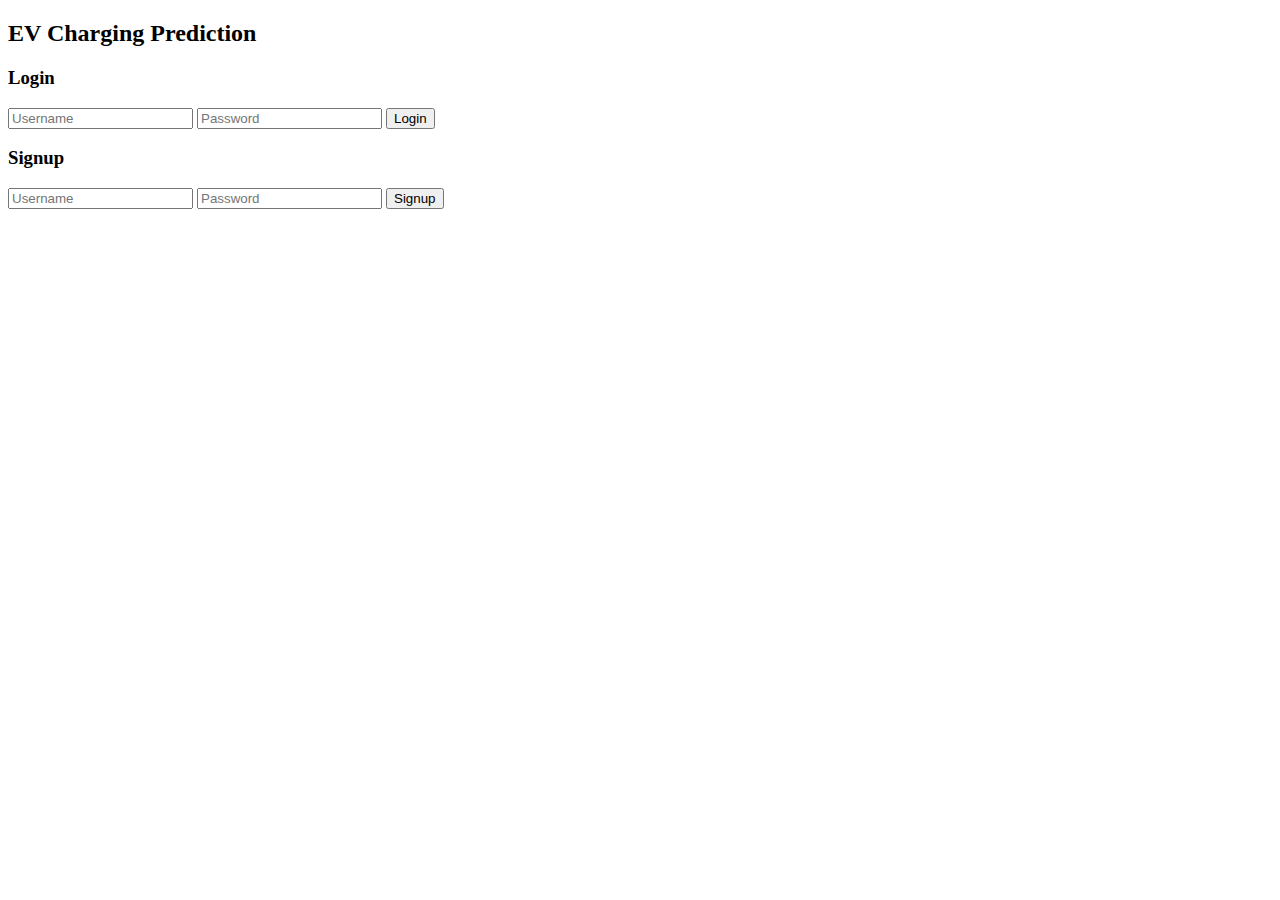
==== templates/index.html @ c0d6a4f4 "Add files via upload" ====
<!DOCTYPE html>
<html lang="en">
<head>
    <meta charset="UTF-8">
    <meta name="viewport" content="width=device-width, initial-scale=1.0">
    <title>EV Charging Prediction - Login & Signup</title>
    <link rel="stylesheet" href="{{ url_for('static', filename='styles.css') }}">
</head>
<body>
    <div class="container">
        <h2>EV Charging Prediction</h2

        <div class="form-container">
            <!-- Login Form -->
            <div class="form-box">
                <h3>Login</h3>
                <form method="POST">
                    <input type="text" name="login_username" placeholder="Username" required>
                    <input type="password" name="login_password" placeholder="Password" required>
                    <button type="submit">Login</button>
                </form>
            </div>

            <!-- Signup Form -->
            <div class="form-box">
                <h3>Signup</h3>
                <form method="POST">
                    <input type="text" name="signup_username" placeholder="Username" required>
                    <input type="password" name="signup_password" placeholder="Password" required>
                    <button type="submit">Signup</button>
                </form>
            </div>
        </div>
    </div>
</body>
</html>
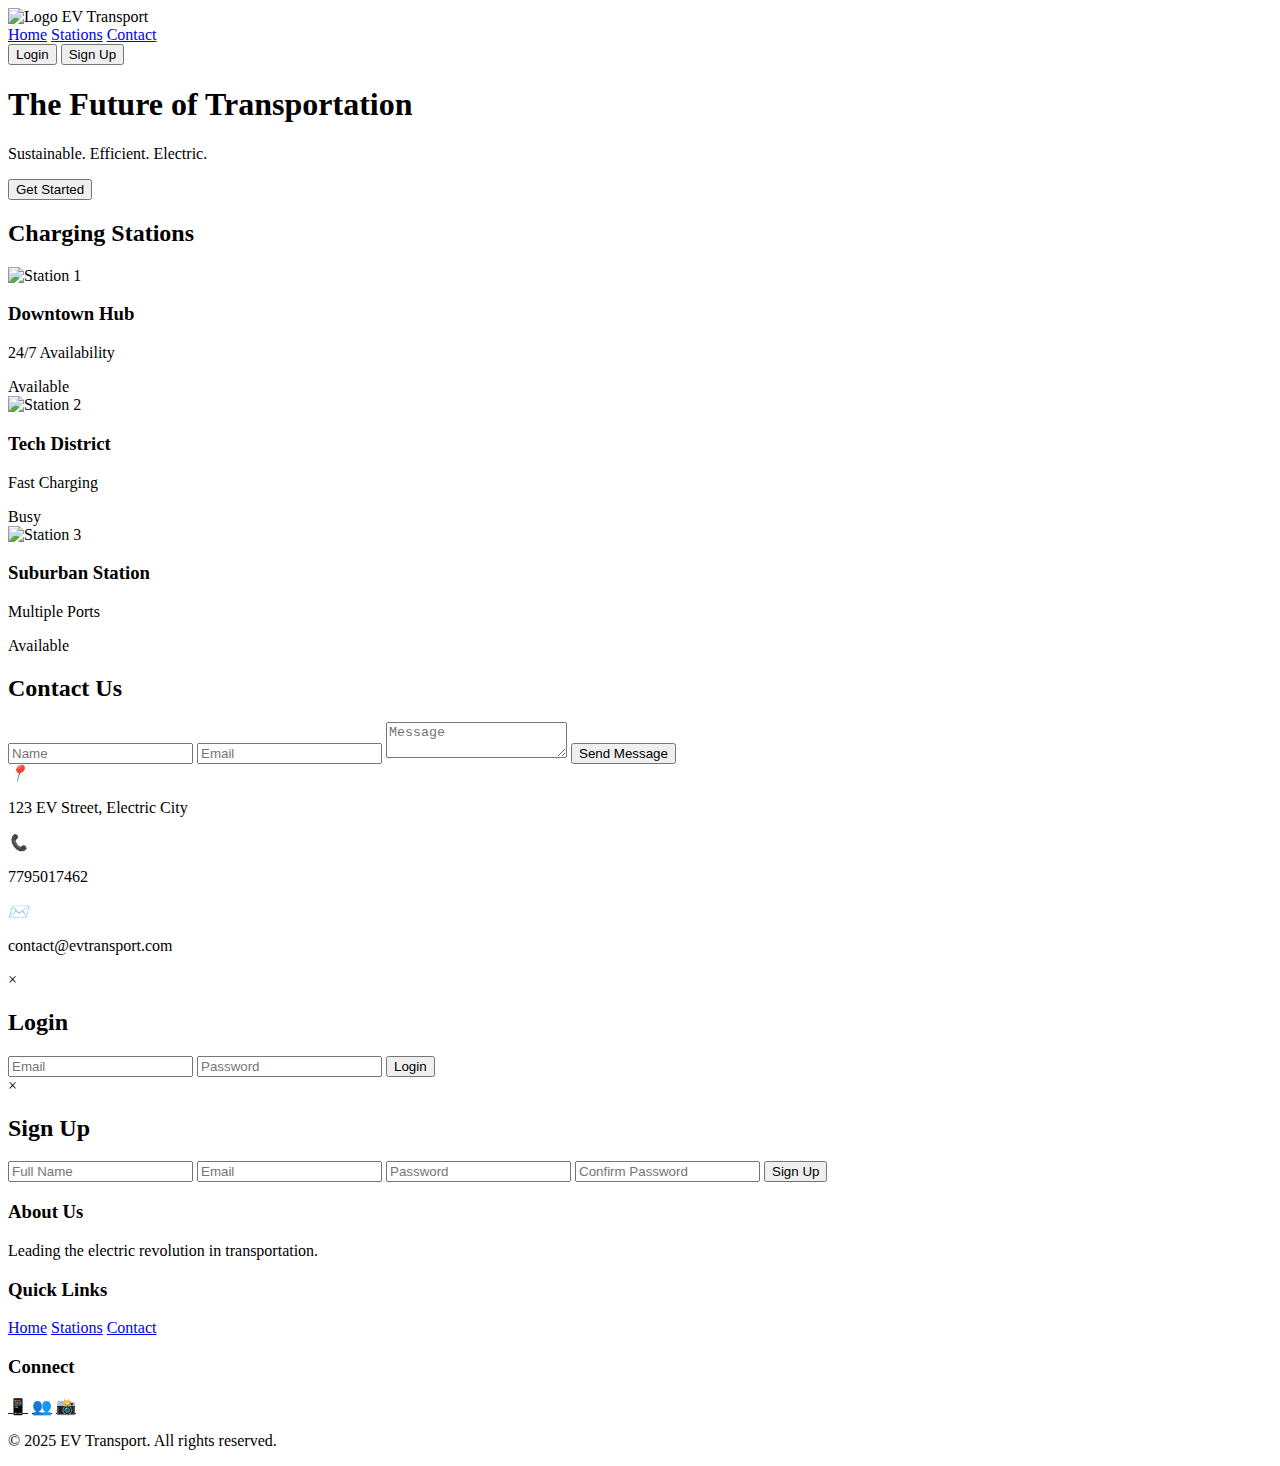
==== commit 2589890e: "Update index.html" ====
--- a/templates/index.html
+++ b/templates/index.html
@@ -3,34 +3,140 @@
 <head>
     <meta charset="UTF-8">
     <meta name="viewport" content="width=device-width, initial-scale=1.0">
-    <title>EV Charging Prediction - Login & Signup</title>
-    <link rel="stylesheet" href="{{ url_for('static', filename='styles.css') }}">
+    <title>EV Transport Solutions</title>
+    <link rel="stylesheet" href="style.css">
 </head>
 <body>
-    <div class="container">
-        <h2>EV Charging Prediction</h2
+    <nav class="navbar">
+        <div class="nav-brand">
+            <img src="https://th.bing.com/th/id/OIP.2-0AdJlz5s9TylR2nBpjTAHaGT?w=230&h=194&c=7&r=0&o=5&dpr=1.5&pid=1.7" alt="Logo" class="logo">
+            <span>EV Transport</span>
+        </div>
+        <div class="nav-links">
+            <a href="#home" class="active">Home</a>
+            <a href="#stations">Stations</a>
+            <a href="#contact">Contact</a>
+        </div>
+        <div class="auth-buttons">
+            <button class="login-btn" onclick="toggleModal('loginModal')">Login</button>
+            <button class="signup-btn" onclick="toggleModal('signupModal')">Sign Up</button>
+        </div>
+    </nav>
 
-        <div class="form-container">
-            <!-- Login Form -->
-            <div class="form-box">
-                <h3>Login</h3>
-                <form method="POST">
-                    <input type="text" name="login_username" placeholder="Username" required>
-                    <input type="password" name="login_password" placeholder="Password" required>
-                    <button type="submit">Login</button>
+    <main>
+        <section id="home" class="hero">
+            <div class="hero-content">
+                <h1>The Future of Transportation</h1>
+                <p>Sustainable. Efficient. Electric.</p>
+                <button class="cta-btn">Get Started</button>
+            </div>
+        </section>
+
+        <section id="stations" class="stations">
+            <h2>Charging Stations</h2>
+            <div class="station-grid">
+                <div class="station-card">
+                    <img src="https://images.unsplash.com/photo-1593941707882-a5bba14938c7?w=400&h=300&fit=crop&auto=format" alt="Station 1">
+                    <h3>Downtown Hub</h3>
+                    <p>24/7 Availability</p>
+                    <span class="status available">Available</span>
+                </div>
+                <div class="station-card">
+                    <img src="https://images.unsplash.com/photo-1615526675250-dbe5d4302ae0?w=400&h=300&fit=crop&auto=format" alt="Station 2">
+                    <h3>Tech District</h3>
+                    <p>Fast Charging</p>
+                    <span class="status busy">Busy</span>
+                </div>
+                <div class="station-card">
+                    <img src="https://th.bing.com/th/id/OIP.7E4q8ORQ-qLXQRxS_uyEjQHaD4?w=286&h=180&c=7&r=0&o=5&dpr=1.5&pid=1.7" alt="Station 3">
+                    <h3>Suburban Station</h3>
+                    <p>Multiple Ports</p>
+                    <span class="status available">Available</span>
+                </div>
+            </div>
+        </section>
+
+        <section id="contact" class="contact">
+            <h2>Contact Us</h2>
+            <div class="contact-container">
+                <form class="contact-form">
+                    <input type="text" placeholder="Name" required>
+                    <input type="email" placeholder="Email" required>
+                    <textarea placeholder="Message" required></textarea>
+                    <button type="submit">Send Message</button>
                 </form>
+                <div class="contact-info">
+                    <div class="info-item">
+                        <i class="icon">📍</i>
+                        <p>123 EV Street, Electric City</p>
+                    </div>
+                    <div class="info-item">
+                        <i class="icon">📞</i>
+                        <p>7795017462</p>
+                    </div>
+                    <div class="info-item">
+                        <i class="icon">✉️</i>
+                        <p>contact@evtransport.com</p>
+                    </div>
+                </div>
             </div>
+        </section>
+    </main>
 
-            <!-- Signup Form -->
-            <div class="form-box">
-                <h3>Signup</h3>
-                <form method="POST">
-                    <input type="text" name="signup_username" placeholder="Username" required>
-                    <input type="password" name="signup_password" placeholder="Password" required>
-                    <button type="submit">Signup</button>
-                </form>
+    <!-- Login Modal -->
+    <div id="loginModal" class="modal">
+        <div class="modal-content">
+            <span class="close" onclick="toggleModal('loginModal')">&times;</span>
+            <h2>Login</h2>
+            <form class="auth-form">
+                <input type="email" placeholder="Email" required>
+                <input type="password" placeholder="Password" required>
+                <button type="submit">Login</button>
+            </form>
+        </div>
+    </div>
+
+    <!-- Signup Modal -->
+    <div id="signupModal" class="modal">
+        <div class="modal-content">
+            <span class="close" onclick="toggleModal('signupModal')">&times;</span>
+            <h2>Sign Up</h2>
+            <form class="auth-form">
+                <input type="text" placeholder="Full Name" required>
+                <input type="email" placeholder="Email" required>
+                <input type="password" placeholder="Password" required>
+                <input type="password" placeholder="Confirm Password" required>
+                <button type="submit">Sign Up</button>
+            </form>
+        </div>
+    </div>
+
+    <footer>
+        <div class="footer-content">
+            <div class="footer-section">
+                <h3>About Us</h3>
+                <p>Leading the electric revolution in transportation.</p>
+            </div>
+            <div class="footer-section">
+                <h3>Quick Links</h3>
+                <a href="#home">Home</a>
+                <a href="#stations">Stations</a>
+                <a href="#contact">Contact</a>
+            </div>
+            <div class="footer-section">
+                <h3>Connect</h3>
+                <div class="social-links">
+                    <a href="#" class="social-icon">📱</a>
+                    <a href="#" class="social-icon">👥</a>
+                    <a href="#" class="social-icon">📸</a>
+                </div>
             </div>
         </div>
-    </div>
+        <div class="footer-bottom">
+            <p>&copy; 2025 EV Transport. All rights reserved.</p>
+        </div>
+    </footer>
+
+    <script src="script.js"></script>
 </body>
 </html>
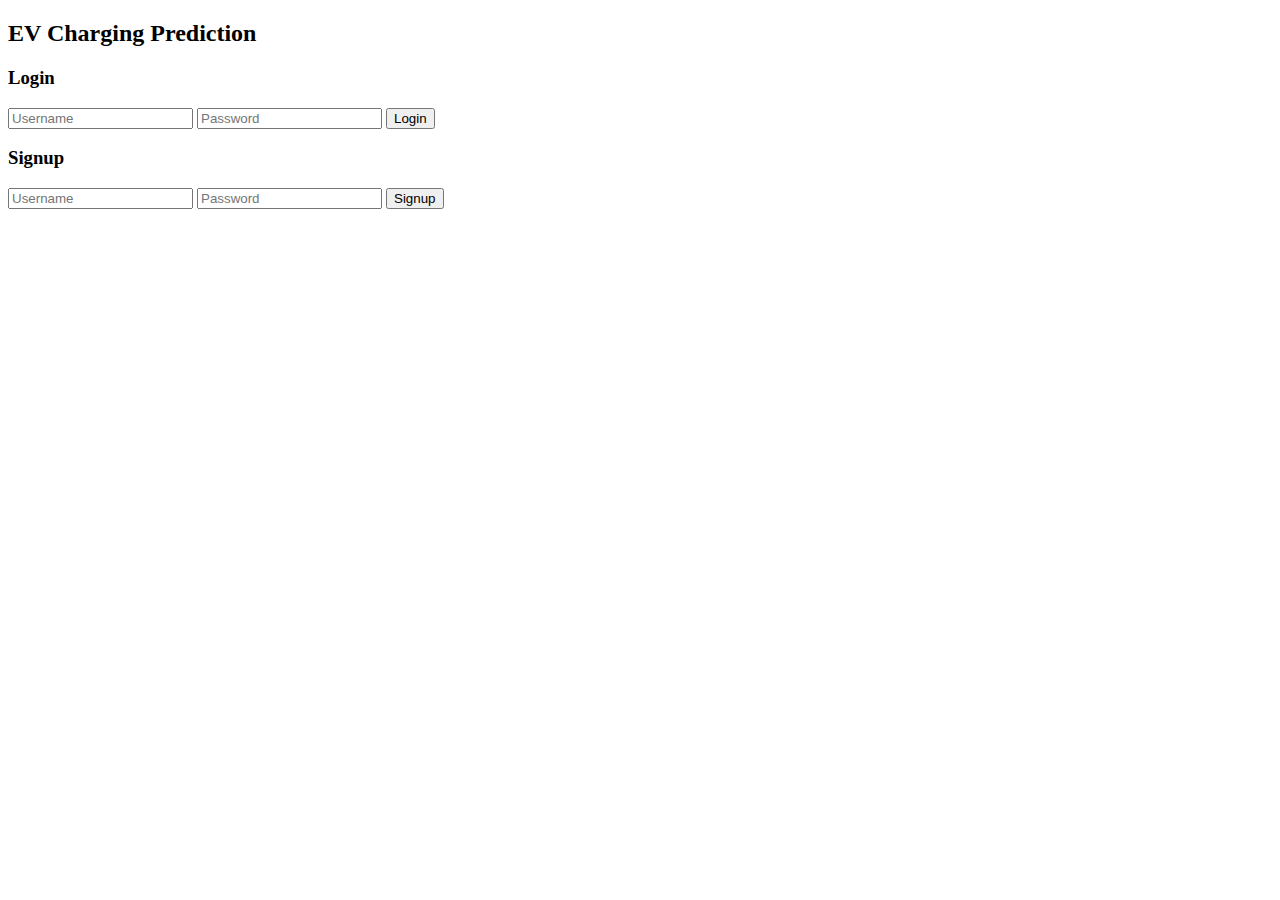
==== commit 0d8c5b14: "Update index.html" ====
--- a/templates/index.html
+++ b/templates/index.html
@@ -3,140 +3,34 @@
 <head>
     <meta charset="UTF-8">
     <meta name="viewport" content="width=device-width, initial-scale=1.0">
-    <title>EV Transport Solutions</title>
-    <link rel="stylesheet" href="style.css">
+    <title>EV Charging Prediction - Login & Signup</title>
+    <link rel="stylesheet" href="{{ url_for('static', filename='styles.css') }}">
 </head>
 <body>
-    <nav class="navbar">
-        <div class="nav-brand">
-            <img src="https://th.bing.com/th/id/OIP.2-0AdJlz5s9TylR2nBpjTAHaGT?w=230&h=194&c=7&r=0&o=5&dpr=1.5&pid=1.7" alt="Logo" class="logo">
-            <span>EV Transport</span>
-        </div>
-        <div class="nav-links">
-            <a href="#home" class="active">Home</a>
-            <a href="#stations">Stations</a>
-            <a href="#contact">Contact</a>
-        </div>
-        <div class="auth-buttons">
-            <button class="login-btn" onclick="toggleModal('loginModal')">Login</button>
-            <button class="signup-btn" onclick="toggleModal('signupModal')">Sign Up</button>
-        </div>
-    </nav>
+    <div class="container">
+        <h2>EV Charging Prediction</h2
 
-    <main>
-        <section id="home" class="hero">
-            <div class="hero-content">
-                <h1>The Future of Transportation</h1>
-                <p>Sustainable. Efficient. Electric.</p>
-                <button class="cta-btn">Get Started</button>
+        <div class="form-container">
+            <!-- Login Form -->
+            <div class="form-box">
+                <h3>Login</h3>
+                <form method="POST">
+                    <input type="text" name="login_username" placeholder="Username" required>
+                    <input type="password" name="login_password" placeholder="Password" required>
+                    <button type="submit">Login</button>
+                </form>
             </div>
-        </section>
 
-        <section id="stations" class="stations">
-            <h2>Charging Stations</h2>
-            <div class="station-grid">
-                <div class="station-card">
-                    <img src="https://images.unsplash.com/photo-1593941707882-a5bba14938c7?w=400&h=300&fit=crop&auto=format" alt="Station 1">
-                    <h3>Downtown Hub</h3>
-                    <p>24/7 Availability</p>
-                    <span class="status available">Available</span>
-                </div>
-                <div class="station-card">
-                    <img src="https://images.unsplash.com/photo-1615526675250-dbe5d4302ae0?w=400&h=300&fit=crop&auto=format" alt="Station 2">
-                    <h3>Tech District</h3>
-                    <p>Fast Charging</p>
-                    <span class="status busy">Busy</span>
-                </div>
-                <div class="station-card">
-                    <img src="https://th.bing.com/th/id/OIP.7E4q8ORQ-qLXQRxS_uyEjQHaD4?w=286&h=180&c=7&r=0&o=5&dpr=1.5&pid=1.7" alt="Station 3">
-                    <h3>Suburban Station</h3>
-                    <p>Multiple Ports</p>
-                    <span class="status available">Available</span>
-                </div>
+            <!-- Signup Form -->
+            <div class="form-box">
+                <h3>Signup</h3>
+                <form method="POST">
+                    <input type="text" name="signup_username" placeholder="Username" required>
+                    <input type="password" name="signup_password" placeholder="Password" required>
+                    <button type="submit">Signup</button>
+                </form>
             </div>
-        </section>
-
-        <section id="contact" class="contact">
-            <h2>Contact Us</h2>
-            <div class="contact-container">
-                <form class="contact-form">
-                    <input type="text" placeholder="Name" required>
-                    <input type="email" placeholder="Email" required>
-                    <textarea placeholder="Message" required></textarea>
-                    <button type="submit">Send Message</button>
-                </form>
-                <div class="contact-info">
-                    <div class="info-item">
-                        <i class="icon">📍</i>
-                        <p>123 EV Street, Electric City</p>
-                    </div>
-                    <div class="info-item">
-                        <i class="icon">📞</i>
-                        <p>7795017462</p>
-                    </div>
-                    <div class="info-item">
-                        <i class="icon">✉️</i>
-                        <p>contact@evtransport.com</p>
-                    </div>
-                </div>
-            </div>
-        </section>
-    </main>
-
-    <!-- Login Modal -->
-    <div id="loginModal" class="modal">
-        <div class="modal-content">
-            <span class="close" onclick="toggleModal('loginModal')">&times;</span>
-            <h2>Login</h2>
-            <form class="auth-form">
-                <input type="email" placeholder="Email" required>
-                <input type="password" placeholder="Password" required>
-                <button type="submit">Login</button>
-            </form>
         </div>
     </div>
-
-    <!-- Signup Modal -->
-    <div id="signupModal" class="modal">
-        <div class="modal-content">
-            <span class="close" onclick="toggleModal('signupModal')">&times;</span>
-            <h2>Sign Up</h2>
-            <form class="auth-form">
-                <input type="text" placeholder="Full Name" required>
-                <input type="email" placeholder="Email" required>
-                <input type="password" placeholder="Password" required>
-                <input type="password" placeholder="Confirm Password" required>
-                <button type="submit">Sign Up</button>
-            </form>
-        </div>
-    </div>
-
-    <footer>
-        <div class="footer-content">
-            <div class="footer-section">
-                <h3>About Us</h3>
-                <p>Leading the electric revolution in transportation.</p>
-            </div>
-            <div class="footer-section">
-                <h3>Quick Links</h3>
-                <a href="#home">Home</a>
-                <a href="#stations">Stations</a>
-                <a href="#contact">Contact</a>
-            </div>
-            <div class="footer-section">
-                <h3>Connect</h3>
-                <div class="social-links">
-                    <a href="#" class="social-icon">📱</a>
-                    <a href="#" class="social-icon">👥</a>
-                    <a href="#" class="social-icon">📸</a>
-                </div>
-            </div>
-        </div>
-        <div class="footer-bottom">
-            <p>&copy; 2025 EV Transport. All rights reserved.</p>
-        </div>
-    </footer>
-
-    <script src="script.js"></script>
 </body>
 </html>
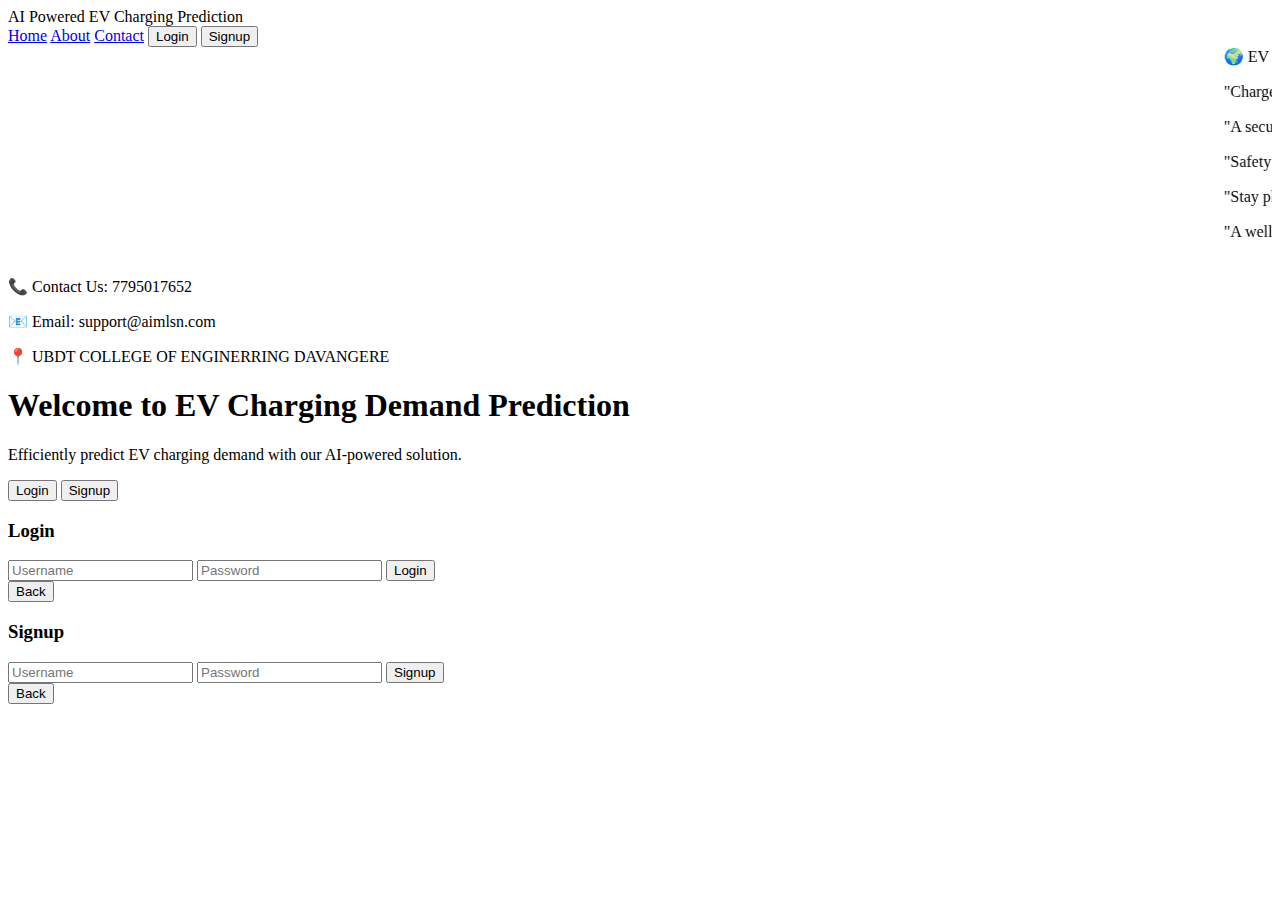
==== commit b9632004: "Update index.html" ====
--- a/templates/index.html
+++ b/templates/index.html
@@ -3,33 +3,106 @@
 <head>
     <meta charset="UTF-8">
     <meta name="viewport" content="width=device-width, initial-scale=1.0">
-    <title>EV Charging Prediction - Login & Signup</title>
+    <title>AI Powered EV Charging Prediction - Login & Signup</title>
     <link rel="stylesheet" href="{{ url_for('static', filename='styles.css') }}">
+    
+    <script>
+        function showForm(formType) {
+            document.getElementById("buttons-container").style.display = "none";
+            document.getElementById("login-form").style.display = (formType === "login") ? "block" : "none";
+            document.getElementById("signup-form").style.display = (formType === "signup") ? "block" : "none";
+        }
+
+        function goBack() {
+            document.getElementById("buttons-container").style.display = "flex";
+            document.getElementById("login-form").style.display = "none";
+            document.getElementById("signup-form").style.display = "none";
+        }
+
+        function showHome() {
+            document.getElementById("about-section").style.display = "none";
+            document.getElementById("contact-section").style.display = "none";
+        }
+
+        function showAbout() {
+            document.getElementById("about-section").style.display = "block";
+            document.getElementById("contact-section").style.display = "none";
+        }
+
+        function showContact() {
+            document.getElementById("contact-section").style.display = "block";
+            document.getElementById("about-section").style.display = "none";
+        }
+    </script>
+
+    <style>
+        
+    </style>
 </head>
 <body>
+    <header>
+        <div class="navbar">
+            <div class="logo">AI Powered EV Charging Prediction</div>
+            <div class="nav-links">
+                <a href="#" onclick="showHome()">Home</a>
+                <a href="#" onclick="showAbout()">About</a>
+                <a href="#" onclick="showContact()">Contact</a>
+                <button class="btn login-btn" onclick="showForm('login')">Login</button>
+                <button class="btn signup-btn" onclick="showForm('signup')">Signup</button>
+            </div>
+        </div>
+    </header>
+
+    <!-- About Section -->
+    <div id="about-section" class="hidden">
+        <marquee behavior="scroll" direction="left" scrollamount="6">
+            🌍 EV Charging Stations: The future of sustainable transportation. Faster charging, smarter grids, and better access! 🚗⚡
+           <p> "Charge smart, charge safe – your EV deserves the best care!" ⚡🔋</p>
+           <p> "A secure charge today ensures a smooth ride tomorrow." 🚗🔌</p>
+           <p>"Safety first, power up with confidence!" 🔥⚠️</p>
+           <p>"Stay plugged in, but never to danger – charge responsibly!" 🚦🔋</p>
+           <p>"A well-charged EV is a happy EV – safety matters!" ✅⚡</p>
+        </marquee>
+    </div>
+
+    <!-- Contact Section -->
+    <div id="contact-section" class="hidden">
+        <p>📞 Contact Us: 7795017652</p>
+        <p>📧 Email: support@aimlsn.com</p>
+        <p>📍 UBDT COLLEGE OF ENGINERRING DAVANGERE</p>
+    </div>
+
+    <div class="hero">
+        <div class="hero-content">
+            <h1>Welcome to EV Charging Demand Prediction</h1>
+            <p>Efficiently predict EV charging demand with our AI-powered solution.</p>
+        </div>
+    </div>
+
     <div class="container">
-        <h2>EV Charging Prediction</h2
+        <div id="buttons-container">
+            <button class="btn login-btn" onclick="showForm('login')">Login</button>
+            <button class="btn signup-btn" onclick="showForm('signup')">Signup</button>
+        </div>
 
-        <div class="form-container">
-            <!-- Login Form -->
-            <div class="form-box">
-                <h3>Login</h3>
-                <form method="POST">
-                    <input type="text" name="login_username" placeholder="Username" required>
-                    <input type="password" name="login_password" placeholder="Password" required>
-                    <button type="submit">Login</button>
-                </form>
-            </div>
+        <div id="login-form" class="form-box hidden">
+            <h3>Login</h3>
+            <form method="POST">
+                <input type="text" name="login_username" placeholder="Username" required>
+                <input type="password" name="login_password" placeholder="Password" required>
+                <button type="submit">Login</button>
+            </form>
+            <button class="btn back-btn" onclick="goBack()">Back</button>
+        </div>
 
-            <!-- Signup Form -->
-            <div class="form-box">
-                <h3>Signup</h3>
-                <form method="POST">
-                    <input type="text" name="signup_username" placeholder="Username" required>
-                    <input type="password" name="signup_password" placeholder="Password" required>
-                    <button type="submit">Signup</button>
-                </form>
-            </div>
+        <div id="signup-form" class="form-box hidden">
+            <h3>Signup</h3>
+            <form method="POST">
+                <input type="text" name="signup_username" placeholder="Username" required>
+                <input type="password" name="signup_password" placeholder="Password" required>
+                <button type="submit">Signup</button>
+            </form>
+            <button class="btn back-btn" onclick="goBack()">Back</button>
         </div>
     </div>
 </body>
